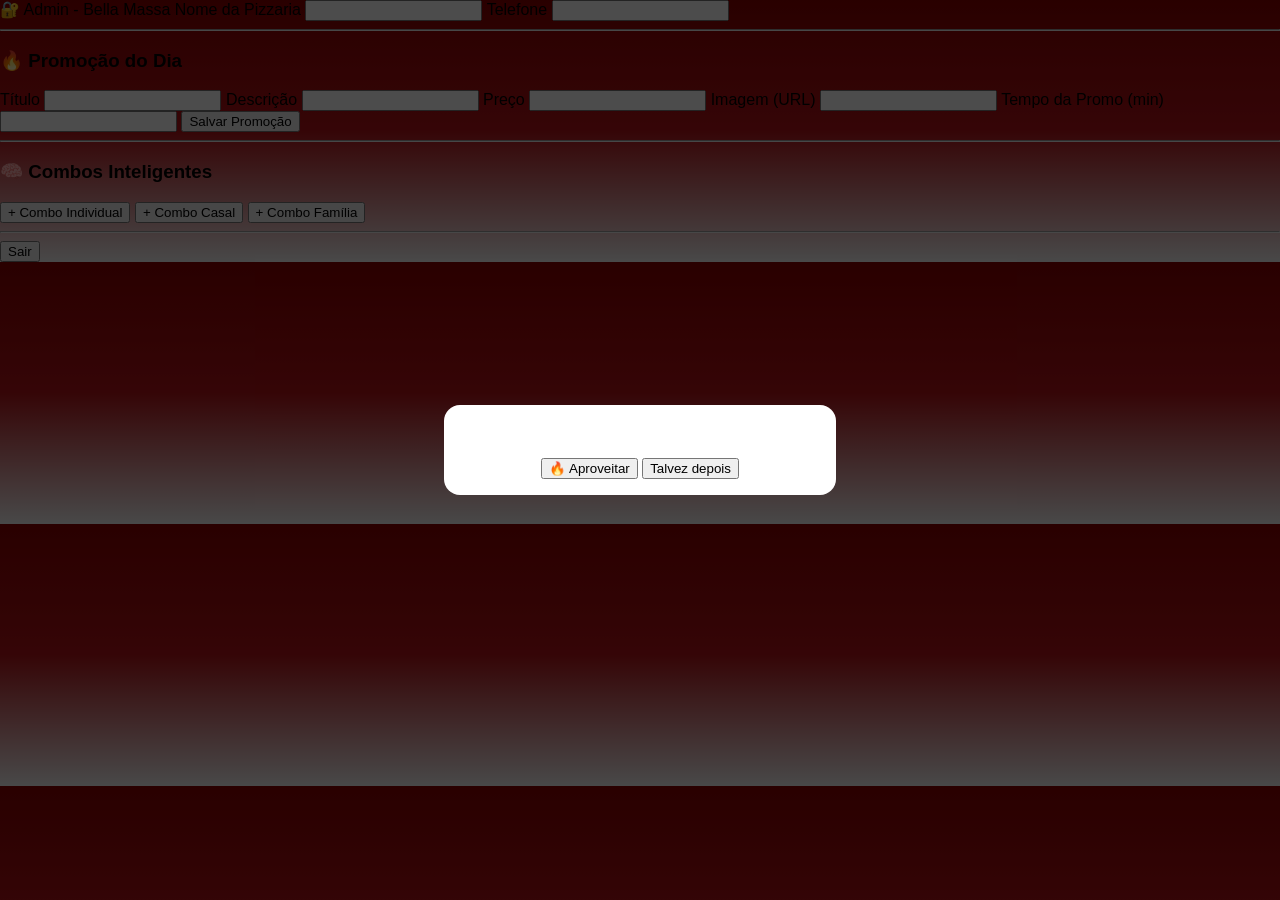
==== admin.html @ bd587628 "Add files via upload" ====
<!doctype html>
<html lang="pt-BR">
<head><div id="promo-overlay" class="promo-overlay hidden">
  <div class="promo-card">
    <img id="promo-img" />
    <h2 id="promo-title"></h2>
    <p id="promo-desc"></p>
    <strong id="promo-price"></strong>
    <div id="promo-timer"></div>

    <button class="btn green" onclick="aceitarPromo()">🔥 Aproveitar</button>
    <button class="btn ghost" onclick="fecharPromo()">Talvez depois</button>
  </div>
</div>
  <meta charset="utf-8">
  <title>| Bella Massa</title>
  <link rel="stylesheet" href="styles.css">
</head>

<body class=const ADMIN_EMAIL = "admin@bellamassa.com";
const ADMIN_SENHA = "123456";

function loginAdmin() {
  const email = document.getElementById("login-email").value;
  const senha = document.getElementById("login-pass").value;

  if (email === ADMIN_EMAIL && senha === ADMIN_SENHA) {
    localStorage.setItem("adminLogado", "true");
    document.getElementById("login-panel").style.display = "none";
    document.getElementById("admin-panel").classList.remove("hidden");
  } else {
    alert("❌ Email ou senha incorretos");
  }
}

document.getElementById("btn-login")?.addEventListener("click", loginAdmin);

<h2>🔐 Admin - Bella Massa</h2>

<label>Nome da Pizzaria</label>
<input id="admName">

<label>Telefone</label>
<input id="admPhone">

<hr>

<h3>🔥 Promoção do Dia</h3>

<label>Título</label>
<input id="promoTitle">

<label>Descrição</label>
<input id="promoDesc">

<label>Preço</label>
<input id="promoPrice">

<label>Imagem (URL)</label>
<input id="promoImage">

<label>Tempo da Promo (min)</label>
<input id="promoTime">

<button onclick="savePromo()">Salvar Promoção</button>

<hr>

<h3>🧠 Combos Inteligentes</h3>

<button onclick="addCombo('Individual')">+ Combo Individual</button>
<button onclick="addCombo('Casal')">+ Combo Casal</button>
<button onclick="addCombo('Família')">+ Combo Família</button>

<hr>

<button onclick="logout()">Sair</button>

<script src="app.js"></script>
</body>
</html>
---- styles.css ----
body {
  font-family: Arial, sans-serif;
  margin: 0;
  background: linear-gradient(180deg,#8b0000,#b31217,#f4f4f4);
}

.top {
  background: #fff;
  padding: 16px;
}

.categories button {
  background: #b31217;
  color: white;
  border-radius: 20px;
  padding: 8px 16px;
  margin: 4px;
}

.products {.badge {
  background: gold;
  color: #000;
  padding: 4px 8px;
  border-radius: 8px;
  font-size: 12px;
  display: inline-block;
}
  padding: 16px;
}

.card {
  background: white;
  border-radius: 16px;
  padding: 16px;
  margin-bottom: 16px;
  box-shadow: 0 8px 20px rgba(0,0,0,.15);
}

.whatsapp {
  position: fixed;
  bottom: 20px;
  right: 20px;
  background: #25D366;
  color: white;
  border: none;
  padding: 14px 20px;
  border-radius: 30px;
  font-size: 16px;
}

.promo-modal {
  position: fixed;
  inset: 0;
  background: rgba(0,0,0,.6);
  display: flex;
  align-items: center;
  justify-content: center;
}

.promo-box {
  background: white;
  border-radius: 16px;
  padding: 20px;
  width: 90%;
  max-width: 360px;
  text-align: center;
}

.promo-box img {
  width: 100%;
  border-radius: 12px;
}
.promo-overlay {
  position: fixed;
  inset: 0;
  background: rgba(0,0,0,.7);
  display: flex;
  justify-content: center;
  align-items: center;
  z-index: 9999;
}

.promo-card {
  background: #fff;
  border-radius: 16px;
  padding: 16px;
  width: 90%;
  max-width: 360px;
  text-align: center;
}

.promo-card img {
  width: 100%;
  border-radius: 12px;
}

#promo-timer {
  margin: 10px 0;
  font-weight: bold;
  color: #d32f2f;
}const adicionais = [
  { nome: "Borda recheada", preco: 7 },
  { nome: "Extra queijo", preco: 6 },
  { nome: "Refrigerante lata", preco: 5 }
];function sugerirCombo(total) {
  if (total < 40) return "🔥 Combo Individual";
  if (total < 70) return "🔥 Combo Casal";
  return "🔥 Combo Família";
}
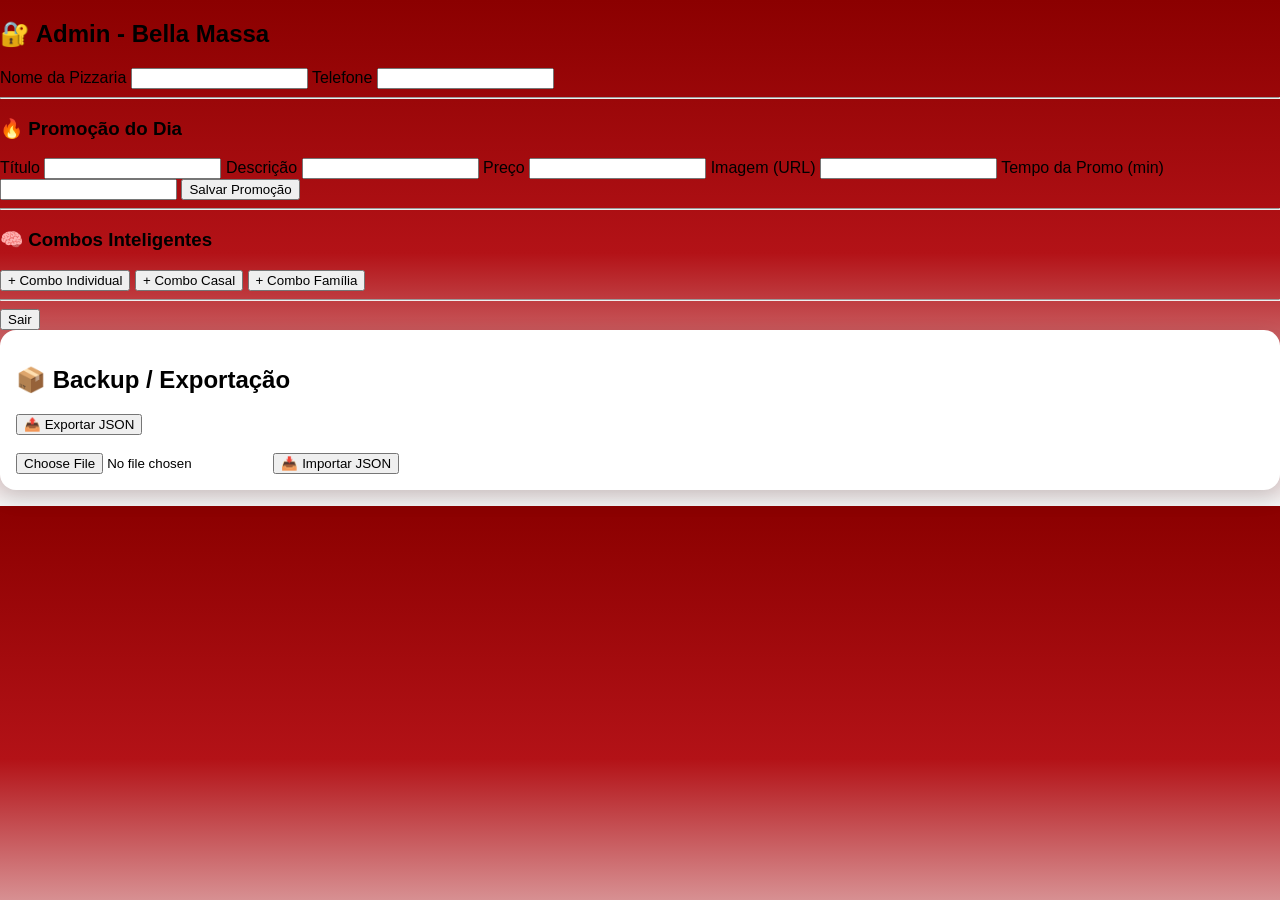
==== commit 32cf670d: "Add files via upload" ====
--- a/admin.html
+++ b/admin.html
@@ -1,39 +1,12 @@
 <!doctype html>
 <html lang="pt-BR">
-<head><div id="promo-overlay" class="promo-overlay hidden">
-  <div class="promo-card">
-    <img id="promo-img" />
-    <h2 id="promo-title"></h2>
-    <p id="promo-desc"></p>
-    <strong id="promo-price"></strong>
-    <div id="promo-timer"></div>
-
-    <button class="btn green" onclick="aceitarPromo()">🔥 Aproveitar</button>
-    <button class="btn ghost" onclick="fecharPromo()">Talvez depois</button>
-  </div>
-</div>
+<head>
   <meta charset="utf-8">
-  <title>| Bella Massa</title>
+  <title>Admin | Bella Massa</title>
   <link rel="stylesheet" href="styles.css">
 </head>
 
-<body class=const ADMIN_EMAIL = "admin@bellamassa.com";
-const ADMIN_SENHA = "123456";
-
-function loginAdmin() {
-  const email = document.getElementById("login-email").value;
-  const senha = document.getElementById("login-pass").value;
-
-  if (email === ADMIN_EMAIL && senha === ADMIN_SENHA) {
-    localStorage.setItem("adminLogado", "true");
-    document.getElementById("login-panel").style.display = "none";
-    document.getElementById("admin-panel").classList.remove("hidden");
-  } else {
-    alert("❌ Email ou senha incorretos");
-  }
-}
-
-document.getElementById("btn-login")?.addEventListener("click", loginAdmin);
+<body class="admin">
 
 <h2>🔐 Admin - Bella Massa</h2>
 
@@ -78,4 +51,13 @@
 
 <script src="app.js"></script>
 </body>
-</html>+</html><section class="card">
+  <h2>📦 Backup / Exportação</h2>
+
+  <button class="btn" onclick="exportarJSON()">📤 Exportar JSON</button>
+
+  <br><br>
+
+  <input type="file" id="import-json" accept="application/json" />
+  <button class="btn ghost" onclick="importarJSON()">📥 Importar JSON</button>
+</section>
--- a/styles.css
+++ b/styles.css
@@ -17,14 +17,7 @@
   margin: 4px;
 }
 
-.products {.badge {
-  background: gold;
-  color: #000;
-  padding: 4px 8px;
-  border-radius: 8px;
-  font-size: 12px;
-  display: inline-block;
-}
+.products {
   padding: 16px;
 }
 
@@ -69,8 +62,7 @@
 .promo-box img {
   width: 100%;
   border-radius: 12px;
-}
-.promo-overlay {
+}.promo-overlay {
   position: fixed;
   inset: 0;
   background: rgba(0,0,0,.7);
@@ -98,6 +90,13 @@
   margin: 10px 0;
   font-weight: bold;
   color: #d32f2f;
+}.badge {
+  background: gold;
+  color: #000;
+  padding: 4px 8px;
+  border-radius: 8px;
+  font-size: 12px;
+  display: inline-block;
 }const adicionais = [
   { nome: "Borda recheada", preco: 7 },
   { nome: "Extra queijo", preco: 6 },
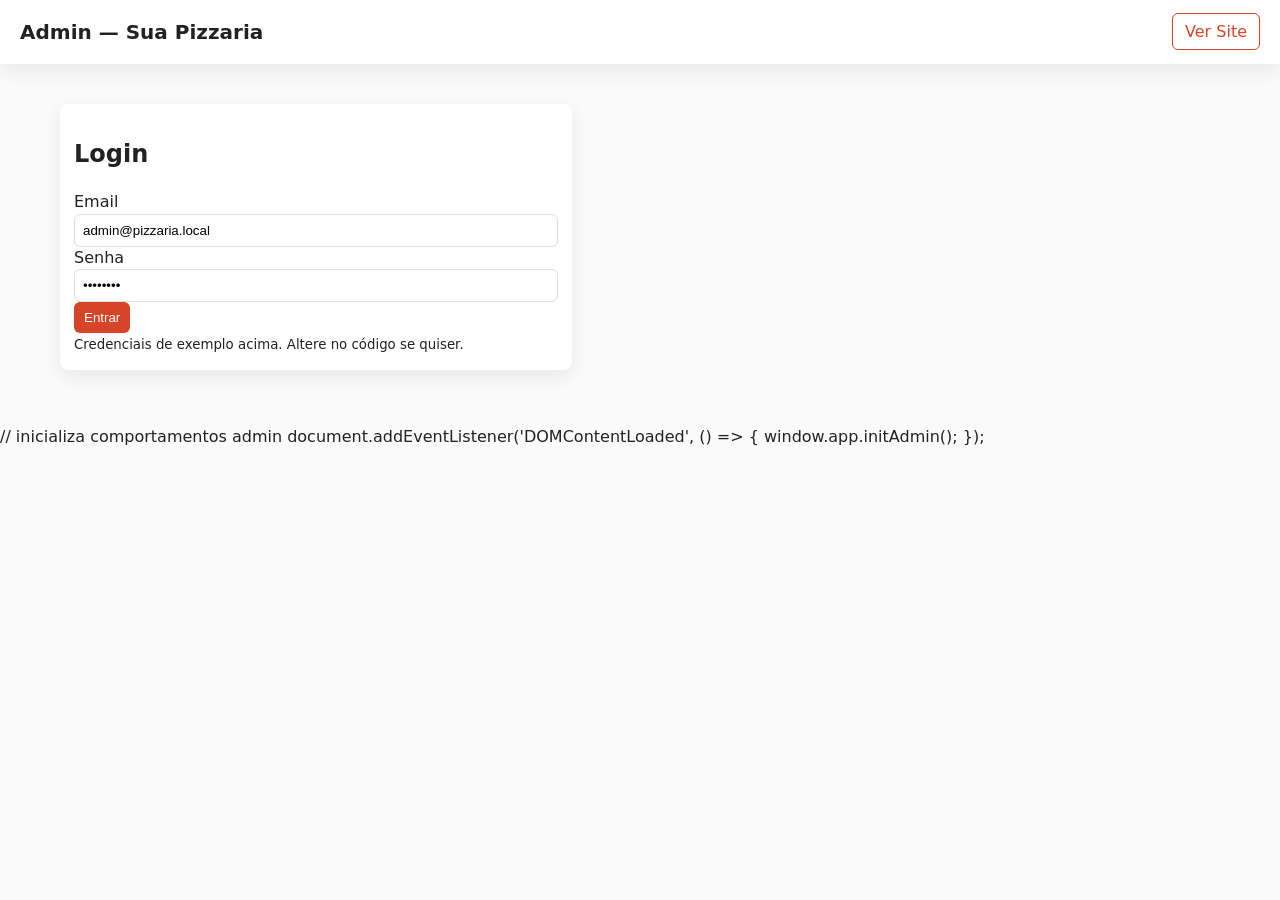
==== commit ed5b8823: "Add files via upload" ====
--- a/admin.html
+++ b/admin.html
@@ -1,63 +1,98 @@
 <!doctype html>
 <html lang="pt-BR">
 <head>
-  <meta charset="utf-8">
-  <title>Admin | Bella Massa</title>
-  <link rel="stylesheet" href="styles.css">
+  <meta charset="utf-8" />
+  <meta name="viewport" content="width=device-width,initial-scale=1" />
+  <title>Admin — Sua Pizzaria</title>
+  <link rel="stylesheet" href="styles.css" />
 </head>
+<body>
+  <header class="site-header">
+    <div class="brand">
+      <h1>Admin — Sua Pizzaria</h1>
+    </div>
+    <nav class="header-actions">
+      <a href="index.html" class="btn">Ver Site</a>
+    </nav>
+  </header>
 
-<body class="admin">
+  <main class="container admin-container">
+    <div id="login-panel" class="card">
+      <h2>Login</h2>
+      <label>
+        Email
+        <input id="login-email" type="email" value="admin@pizzaria.local" />
+      </label>
+      <label>
+        Senha
+        <input id="login-pass" type="password" value="admin123" />
+      </label>
+      <div>
+        <button id="btn-login" class="btn">Entrar</button>
+      </div>
+      <small>Credenciais de exemplo acima. Altere no código se quiser.</small>
+    </div>
 
-<h2>🔐 Admin - Bella Massa</h2>
+    <div id="admin-panel" class="hidden">
+      <section class="card">
+        <h2>Dados da Pizzaria</h2>
+        <label>
+          Nome da loja
+          <input id="admin-name" />
+        </label>
+        <label>
+          Telefone (tel)
+          <input id="admin-phone" />
+        </label>
+        <div>
+          <button id="save-store" class="btn">Salvar</button>
+        </div>
+      </section>
 
-<label>Nome da Pizzaria</label>
-<input id="admName">
+      <section class="card">
+        <h2>Categorias</h2>
+        <div id="categories-admin"></div>
+        <div class="form-inline">
+          <input id="new-category-name" placeholder="Nova categoria" />
+          <button id="add-category" class="btn">Adicionar</button>
+        </div>
+      </section>
 
-<label>Telefone</label>
-<input id="admPhone">
+      <section class="card">
+        <h2>Produtos</h2>
+        <div id="products-admin"></div>
+        <button id="add-product-btn" class="btn">Adicionar Produto</button>
+      </section>
 
-<hr>
+      <section class="card">
+        <h2>Feedbacks</h2>
+        <div id="feedbacks-admin"></div>
+        <div class="form-inline">
+          <input id="new-feedback-name" placeholder="Nome cliente" />
+          <input id="new-feedback-text" placeholder="Comentário" />
+          <button id="add-feedback" class="btn">Adicionar feedback</button>
+        </div>
+      </section>
 
-<h3>🔥 Promoção do Dia</h3>
+      <section class="card">
+        <h2>Importar / Exportar</h2>
+        <div class="form-inline">
+          <button id="export-json" class="btn">Exportar JSON</button>
+          <input id="import-file" type="file" accept="application/json" />
+        </div>
+      </section>
 
-<label>Título</label>
-<input id="promoTitle">
+      <div style="text-align:right; margin-top:12px;">
+        <button id="btn-logout" class="btn ghost">Sair</button>
+      </div>
+    </div>
+  </main>
 
-<label>Descrição</label>
-<input id="promoDesc">
-
-<label>Preço</label>
-<input id="promoPrice">
-
-<label>Imagem (URL)</label>
-<input id="promoImage">
-
-<label>Tempo da Promo (min)</label>
-<input id="promoTime">
-
-<button onclick="savePromo()">Salvar Promoção</button>
-
-<hr>
-
-<h3>🧠 Combos Inteligentes</h3>
-
-<button onclick="addCombo('Individual')">+ Combo Individual</button>
-<button onclick="addCombo('Casal')">+ Combo Casal</button>
-<button onclick="addCombo('Família')">+ Combo Família</button>
-
-<hr>
-
-<button onclick="logout()">Sair</button>
-
-<script src="app.js"></script>
+ 
+    // inicializa comportamentos admin
+    document.addEventListener('DOMContentLoaded', () => {
+      window.app.initAdmin();
+    });
+  </script>
 </body>
-</html><section class="card">
-  <h2>📦 Backup / Exportação</h2>
-
-  <button class="btn" onclick="exportarJSON()">📤 Exportar JSON</button>
-
-  <br><br>
-
-  <input type="file" id="import-json" accept="application/json" />
-  <button class="btn ghost" onclick="importarJSON()">📥 Importar JSON</button>
-</section>+</html>
--- a/styles.css
+++ b/styles.css
@@ -1,108 +1,63 @@
-body {
-  font-family: Arial, sans-serif;
-  margin: 0;
-  background: linear-gradient(180deg,#8b0000,#b31217,#f4f4f4);
+:root{
+  --bg:#fafafa;
+  --card:#ffffff;
+  --accent:#d64527;
+  --muted:#666;
+  --shadow: 0 6px 18px rgba(0,0,0,0.08);
+  --radius:8px;
+  font-family: Inter, system-ui, -apple-system, "Segoe UI", Roboto, "Helvetica Neue", Arial;
 }
 
-.top {
-  background: #fff;
-  padding: 16px;
+*{box-sizing:border-box}
+body{margin:0;background:var(--bg);color:#222;line-height:1.4}
+.container{display:flex;gap:20px;padding:20px;max-width:1200px;margin:20px auto}
+
+.site-header{
+  display:flex;
+  justify-content:space-between;
+  align-items:center;
+  padding:18px 20px;
+  background:linear-gradient(90deg, #fff, #fff);
+  box-shadow:var(--shadow);
 }
+.brand h1{margin:0;font-size:20px}
+.brand p{margin:2px 0 0;color:var(--muted)}
+.header-actions .btn{background:transparent;border:1px solid var(--accent);color:var(--accent);padding:8px 12px;border-radius:6px;text-decoration:none}
 
-.categories button {
-  background: #b31217;
-  color: white;
-  border-radius: 20px;
-  padding: 8px 16px;
-  margin: 4px;
+.sidebar{width:220px}
+.sidebar .categories{list-style:none;padding:0;margin:10px 0}
+.sidebar .categories li{padding:8px;border-radius:6px;cursor:pointer}
+.sidebar .categories li.active{background:var(--accent);color:#fff}
+
+.main-content{flex:1}
+.products-grid{display:grid;grid-template-columns:repeat(auto-fit,minmax(200px,1fr));gap:16px}
+.product-card{background:var(--card);padding:12px;border-radius:8px;box-shadow:var(--shadow);display:flex;flex-direction:column;gap:8px}
+.product-card img{width:100%;height:150px;object-fit:cover;border-radius:6px}
+.product-card .price{font-weight:600;color:var(--accent)}
+.product-card .actions{margin-top:auto;display:flex;gap:8px}
+.btn{background:var(--accent);color:#fff;padding:8px 10px;border-radius:6px;border:none;cursor:pointer}
+.btn.ghost{background:transparent;border:1px solid #ddd;color:#222}
+.card{background:var(--card);padding:14px;border-radius:var(--radius);box-shadow:var(--shadow);margin-bottom:14px}
+.admin-container .card{margin-bottom:16px}
+
+.form-inline{display:flex;gap:8px;align-items:center;margin-top:8px}
+input[type="text"], input[type="email"], input[type="password"], input[type="number"], textarea, select{
+  padding:8px;border-radius:6px;border:1px solid #ddd;width:100%;
 }
+textarea{min-height:80px}
 
-.products {
-  padding: 16px;
-}
+.feedback-list{display:flex;flex-direction:column;gap:8px;margin-top:10px}
+.feedback-item{background:#fff;padding:10px;border-radius:8px;box-shadow:var(--shadow)}
+.feedback-item .name{font-weight:600}
 
-.card {
-  background: white;
-  border-radius: 16px;
-  padding: 16px;
-  margin-bottom: 16px;
-  box-shadow: 0 8px 20px rgba(0,0,0,.15);
-}
-
-.whatsapp {
-  position: fixed;
-  bottom: 20px;
-  right: 20px;
-  background: #25D366;
-  color: white;
-  border: none;
-  padding: 14px 20px;
-  border-radius: 30px;
-  font-size: 16px;
-}
-
-.promo-modal {
-  position: fixed;
-  inset: 0;
-  background: rgba(0,0,0,.6);
-  display: flex;
-  align-items: center;
-  justify-content: center;
-}
-
-.promo-box {
-  background: white;
-  border-radius: 16px;
-  padding: 20px;
-  width: 90%;
-  max-width: 360px;
-  text-align: center;
-}
-
-.promo-box img {
-  width: 100%;
-  border-radius: 12px;
-}.promo-overlay {
-  position: fixed;
-  inset: 0;
-  background: rgba(0,0,0,.7);
-  display: flex;
-  justify-content: center;
-  align-items: center;
-  z-index: 9999;
-}
-
-.promo-card {
-  background: #fff;
-  border-radius: 16px;
-  padding: 16px;
-  width: 90%;
-  max-width: 360px;
-  text-align: center;
-}
-
-.promo-card img {
-  width: 100%;
-  border-radius: 12px;
-}
-
-#promo-timer {
-  margin: 10px 0;
-  font-weight: bold;
-  color: #d32f2f;
-}.badge {
-  background: gold;
-  color: #000;
-  padding: 4px 8px;
-  border-radius: 8px;
-  font-size: 12px;
-  display: inline-block;
-}const adicionais = [
-  { nome: "Borda recheada", preco: 7 },
-  { nome: "Extra queijo", preco: 6 },
-  { nome: "Refrigerante lata", preco: 5 }
-];function sugerirCombo(total) {
-  if (total < 40) return "🔥 Combo Individual";
-  if (total < 70) return "🔥 Combo Casal";
-  return "🔥 Combo Família";
+.hidden{display:none}
+.modal{position:fixed;inset:0;background:rgba(0,0,0,0.45);display:flex;align-items:center;justify-content:center;padding:20px}
+.modal-content{background:#fff;padding:16px;border-radius:10px;max-width:760px;width:100%;position:relative}
+.modal-close{position:absolute;right:10px;top:6px;background:transparent;border:none;font-size:22px;cursor:pointer}
+.categories li:hover{background:#eee}
+.small-muted{color:var(--muted);font-size:13px}
+@media (max-width:900px){
+  .container{flex-direction:column;padding:12px}
+  .sidebar{width:auto;order:2}
+  .main-content{order:1}
 }
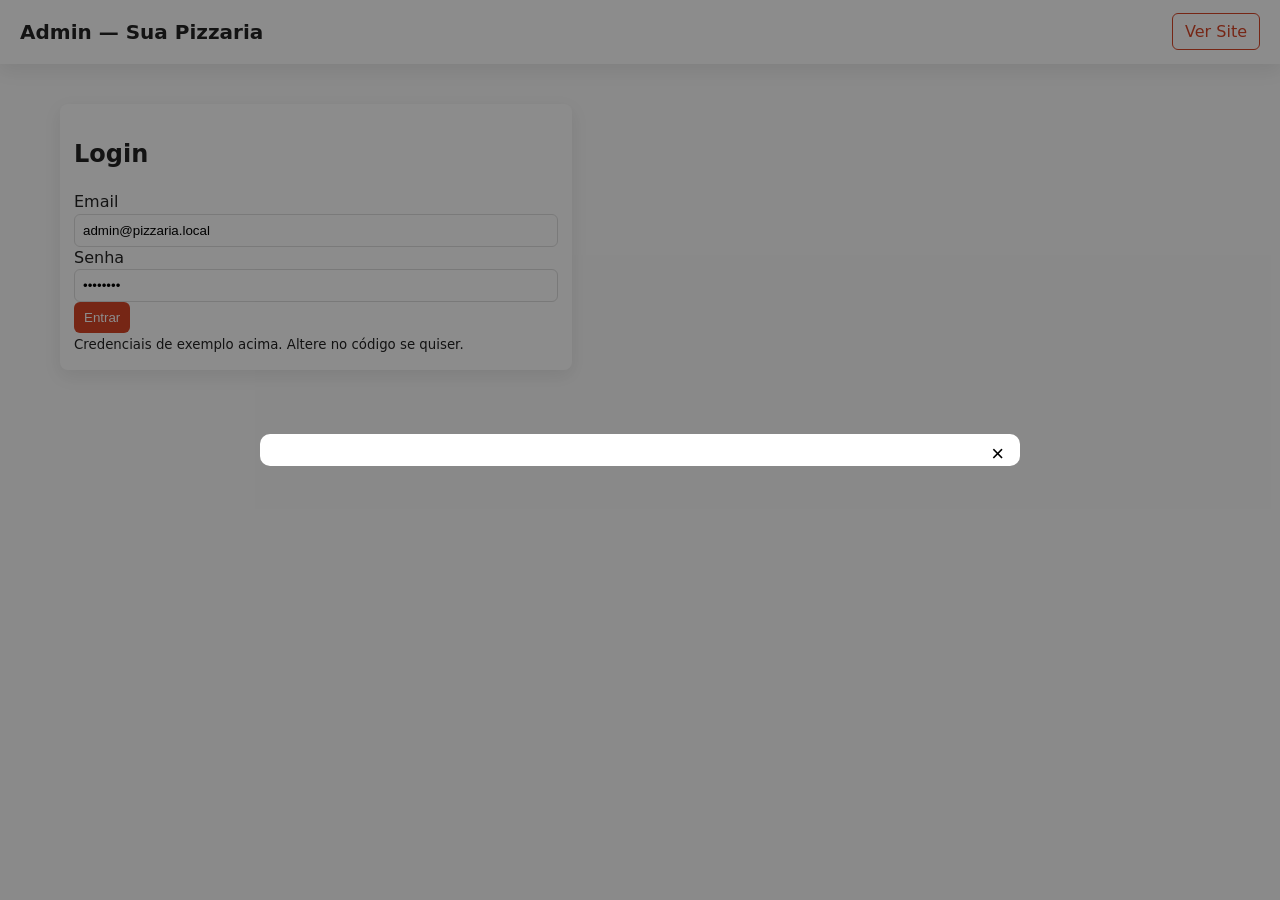
==== commit 1f4dcf88: "Add files via upload" ====
--- a/admin.html
+++ b/admin.html
@@ -88,7 +88,16 @@
     </div>
   </main>
 
- 
+  <!-- modal produto edição -->
+  <div id="product-edit-modal" class="modal hidden">
+    <div class="modal-content">
+      <button class="modal-close" id="edit-modal-close">&times;</button>
+      <div class="product-edit-body" id="product-edit-body"></div>
+    </div>
+  </div>
+
+  <script src="app.js"></script>
+  <script>
     // inicializa comportamentos admin
     document.addEventListener('DOMContentLoaded', () => {
       window.app.initAdmin();
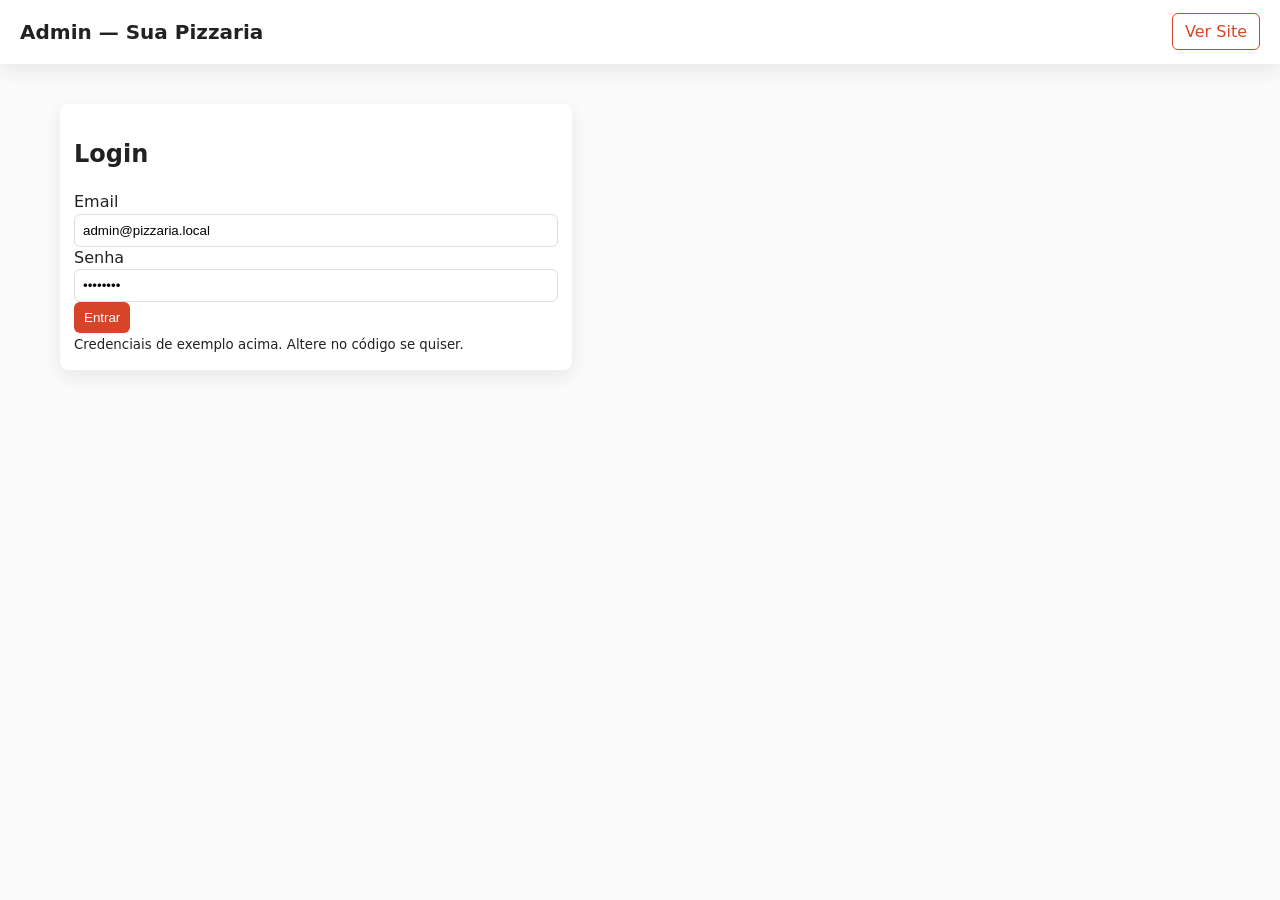
==== commit 71ab2cac: "Add files via upload" ====
--- a/admin.html
+++ b/admin.html
@@ -88,13 +88,7 @@
     </div>
   </main>
 
-  <!-- modal produto edição -->
-  <div id="product-edit-modal" class="modal hidden">
-    <div class="modal-content">
-      <button class="modal-close" id="edit-modal-close">&times;</button>
-      <div class="product-edit-body" id="product-edit-body"></div>
-    </div>
-  </div>
+ 
 
   <script src="app.js"></script>
   <script>
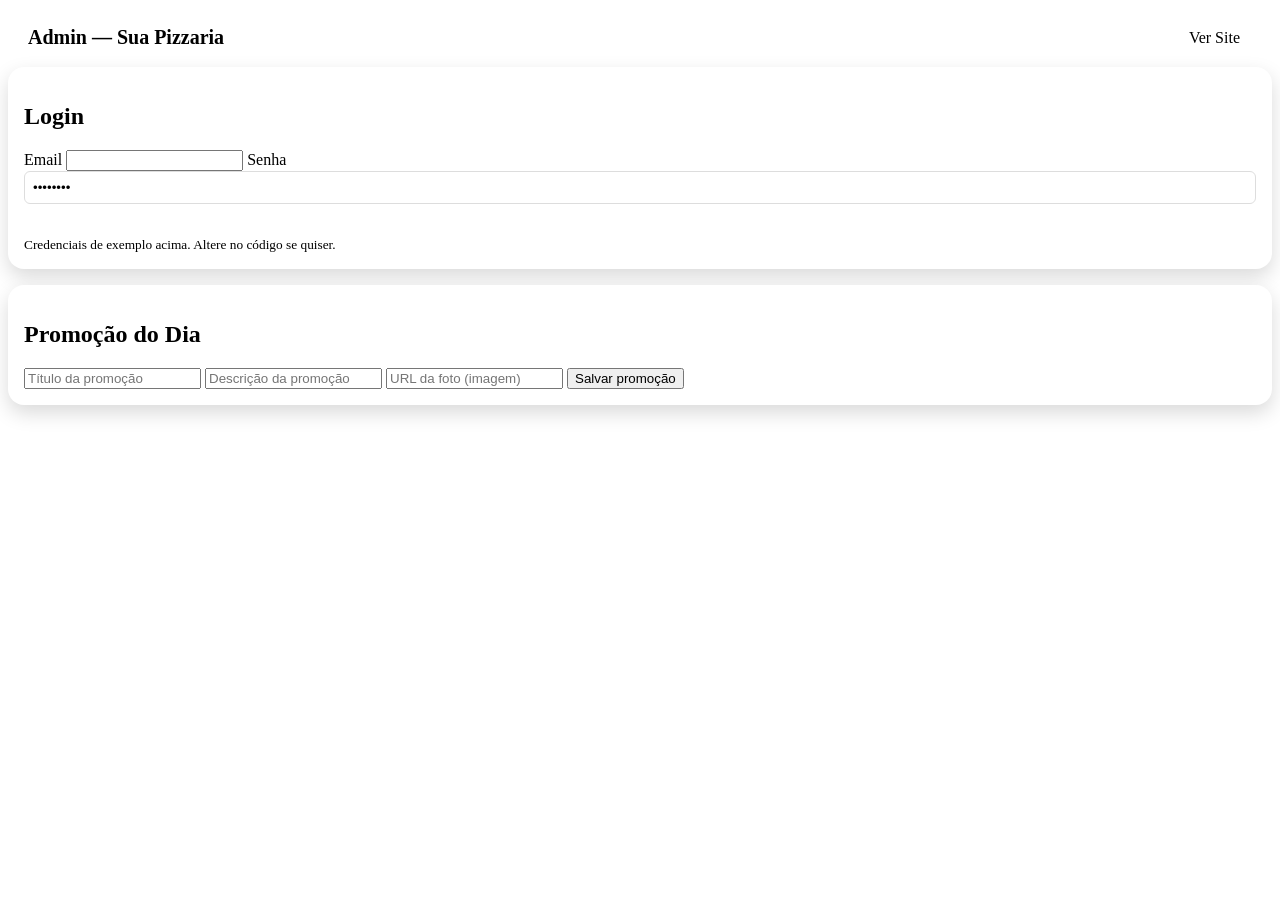
==== commit d70f7521: "Add files via upload" ====
--- a/admin.html
+++ b/admin.html
@@ -21,7 +21,7 @@
       <h2>Login</h2>
       <label>
         Email
-        <input id="login-email" type="email" value="admin@pizzaria.local" />
+        <input id
       </label>
       <label>
         Senha
@@ -77,7 +77,7 @@
       <section class="card">
         <h2>Importar / Exportar</h2>
         <div class="form-inline">
-          <button id="export-json" class="btn">Exportar JSON</button>
+          <button id="export-json" class="btn"></button>
           <input id="import-file" type="file" accept="application/json" />
         </div>
       </section>
@@ -88,7 +88,7 @@
     </div>
   </main>
 
- 
+
 
   <script src="app.js"></script>
   <script>
@@ -97,5 +97,13 @@
       window.app.initAdmin();
     });
   </script>
-</body>
+</body><section class="card">
+  <h2>Promoção do Dia</h2>
+  
+  <input id="promo-title" placeholder="Título da promoção" />
+  <input id="promo-text" placeholder="Descrição da promoção" />
+  <input id="promo-photo" placeholder="URL da foto (imagem)" />
+  
+  <button onclick="salvarPromo()">Salvar promoção</button>
+</section>
 </html>
--- a/styles.css
+++ b/styles.css
@@ -1,16 +1,75 @@
 :root{
   --bg:#fafafa;
-  --card:#ffffff;
-  --accent:#d64527;
-  --muted:#666;
-  --shadow: 0 6px 18px rgba(0,0,0,0.08);
-  --radius:8px;
+  --card:
   font-family: Inter, system-ui, -apple-system, "Segoe UI", Roboto, "Helvetica Neue", Arial;
 }
 
 *{box-sizing:border-box}
-body{margin:0;background:var(--bg);color:#222;line-height:1.4}
-.container{display:flex;gap:20px;padding:20px;max-width:1200px;margin:20px auto}
+body{body {
+  font-family: Arial, sans-serif;
+  margin: 0;
+  background: linear-gradient(180deg, #8b0000, #b31217, #f4f4f4);
+}
+
+.top {
+  background: #fff;
+  padding: 16px;
+}
+
+.categories button {
+  background: #b31217;
+  color: white;
+  border-radius: 20px;
+  padding: 8px 16px;
+  margin: 4px;
+}
+
+.products {
+  padding: 16px;
+}
+
+.card {
+  background: white;
+  border-radius: 16px;
+  padding: 16px;
+  margin-bottom: 16px;
+  box-shadow: 0 8px 20px rgba(0, 0, 0, .15);
+}
+
+.whatsapp {
+  position: fixed;
+  bottom: 20px;
+  right: 20px;
+  background: #25D366;
+  color: white;
+  border: none;
+  padding: 14px 20px;
+  border-radius: 30px;
+  font-size: 16px;
+}
+
+.promo-modal {
+  position: fixed;
+  inset: 0;
+  background: rgba(0, 0, 0, .6);
+  display: flex;
+  align-items: center;
+  justify-content: center;
+}
+
+.promo-box {
+  background: white;
+  border-radius: 16px;
+  padding: 20px;
+  width: 90%;
+  max-width: 360px;
+  text-align: center;
+}
+
+.promo-box img {
+  width: 100%;
+  border-radius: 12px;
+}}
 
 .site-header{
   display:flex;
@@ -31,7 +90,7 @@
 
 .main-content{flex:1}
 .products-grid{display:grid;grid-template-columns:repeat(auto-fit,minmax(200px,1fr));gap:16px}
-.product-card{background:var(--card);padding:12px;border-radius:8px;box-shadow:var(--shadow);display:flex;flex-direction:column;gap:8px}
+.product-card{}
 .product-card img{width:100%;height:150px;object-fit:cover;border-radius:6px}
 .product-card .price{font-weight:600;color:var(--accent)}
 .product-card .actions{margin-top:auto;display:flex;gap:8px}
@@ -60,4 +119,127 @@
   .container{flex-direction:column;padding:12px}
   .sidebar{width:auto;order:2}
   .main-content{order:1}
+}/* COMBOS */
+.combos-premium h2 {
+  margin-bottom: 12px;
+}
+
+.combo-card {
+  background: linear-gradient(135deg, #b31217, #e52d27);
+  color: #fff;
+  padding: 16px;
+  border-radius: 14px;
+  margin-bottom: 12px;
+  box-shadow: 0 10px 25px rgba(0, 0, 0, .15);
+}
+
+.combo-card button {
+  background: #25D366;
+  border: none;
+  color: #fff;
+  padding: 10px 14px;
+  border-radius: 20px;
+  font-weight: bold;
+  margin-top: 8px;
+}
+
+/* SELO MAIS PEDIDO */
+.selo {
+  background: #ffb703;
+  color: #000;
+  font-size: 12px;
+  padding: 4px 8px;
+  border-radius: 12px;
+  display: inline-block;
+  margin-bottom: 6px;
+}/* PROMOÇÃO DO DIA */
+.promo-overlay {
+  position: fixed;
+  inset: 0;
+  background: rgba(0,0,0,0.6);
+  display: flex;
+  align-items: center;
+  justify-content: center;
+  z-index: 99999;
+}
+
+.promo-box {
+  background: #fff;
+  padding: 24px;
+  border-radius: 16px;
+  text-align: center;
+  max-width: 320px;
+  box-shadow: 0 20px 40px rgba(0,0,0,.3);
+  animation: zoomIn .3s ease;
+}
+
+.promo-box h2 {
+  color: #b31217;
+  margin-bottom: 10px;
+}
+
+.promo-btn {
+  background: #25D366;
+  color: #fff;
+  border: none;
+  padding: 12px 18px;
+  border-radius: 30px;
+  font-size: 16px;
+  font-weight: bold;
+  margin-top: 12px;
+  width: 100%;
+}
+
+.promo-fechar {
+  background: none;
+  border: none;
+  margin-top: 10px;
+  color: #777;
+  font-size: 14px;
+}
+
+@keyframes zoomIn {
+  from { transform: scale(.8); opacity: 0; }
+  to { transform: scale(1); opacity: 1; }
+}.promo-overlay {
+  position: fixed;
+  inset: 0;
+  background: rgba(0, 0, 0, 0.6);
+  display: flex;
+  align-items: center;
+  justify-content: center;
+  z-index: 99999;
+}
+
+.promo-box {
+  background: #fff;
+  padding: 24px;
+  border-radius: 16px;
+  text-align: center;
+  max-width: 340px;
+  box-shadow: 0 20px 40px rgba(0, 0, 0, .3);
+}
+
+.promo-box h2 {
+  color: #b31217;
+  margin-bottom: 10px;
+}
+
+.promo-btn {
+  background: #25D366;
+  color: #fff;
+  border: none;
+  padding: 14px;
+  border-radius: 30px;
+  font-size: 16px;
+  font-weight: bold;
+  width: 100%;
+  margin-top: 10px;
+}
+
+.promo-fechar {
+  background: none;
+  border: none;
+  margin-top: 10px;
+  color: #777;
 }
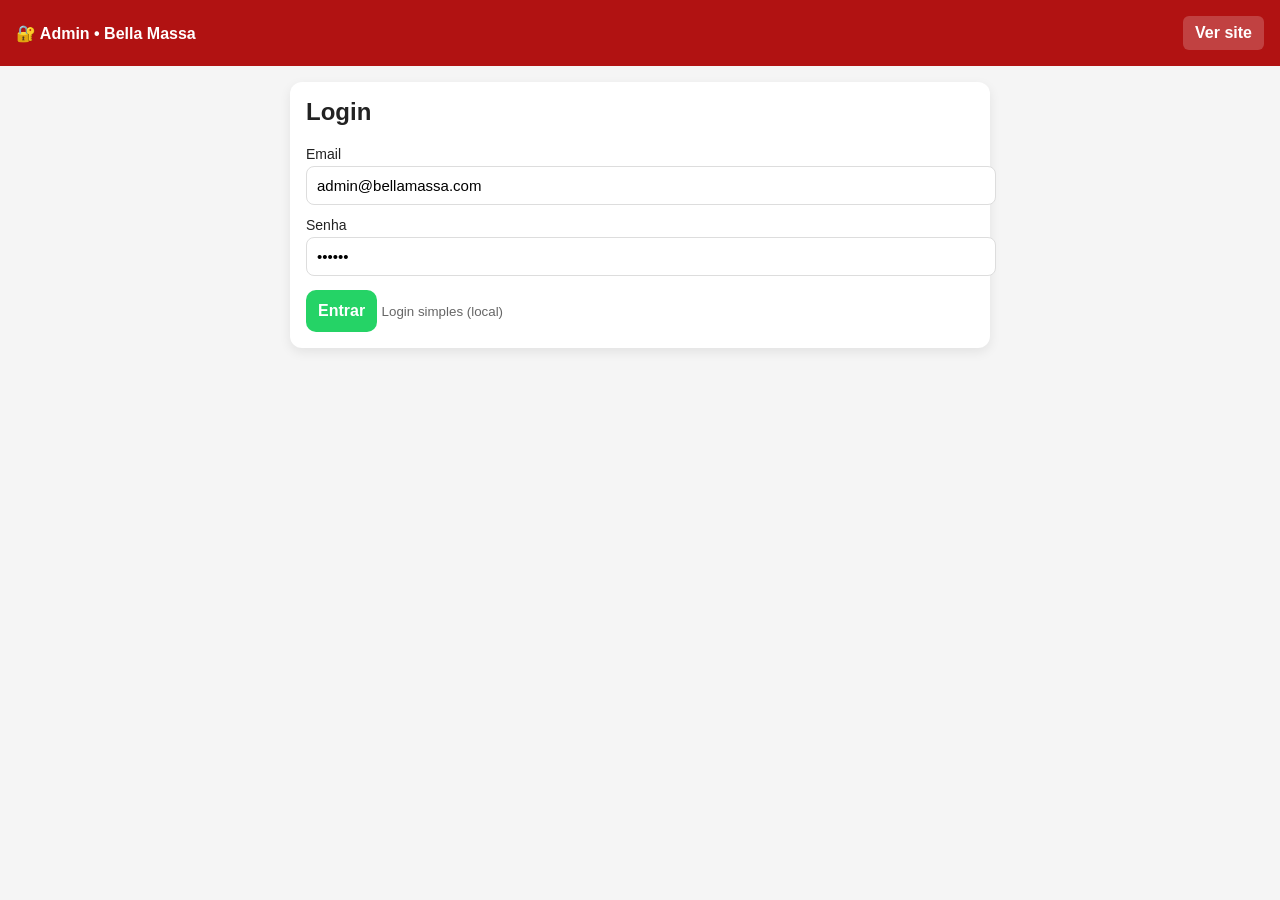
==== commit b399a95b: "Add files via upload" ====
--- a/admin.html
+++ b/admin.html
@@ -2,108 +2,258 @@
 <html lang="pt-BR">
 <head>
   <meta charset="utf-8" />
-  <meta name="viewport" content="width=device-width,initial-scale=1" />
-  <title>Admin — Sua Pizzaria</title>
-  <link rel="stylesheet" href="styles.css" />
+  <meta name="viewport" content="width=device-width, initial-scale=1" />
+  <title>Admin • Bella Massa</title>
+
+  <style>
+    body {
+      margin: 0;
+      font-family: -apple-system, BlinkMacSystemFont, "Segoe UI", Roboto, Arial;
+      background: #f5f5f5;
+      color: #222;
+    }
+
+    header {
+      background: #b11212;
+      color: #fff;
+      padding: 16px;
+      display: flex;
+      justify-content: space-between;
+      align-items: center;
+    }
+
+    header a {
+      color: #fff;
+      text-decoration: none;
+      font-weight: bold;
+      background: rgba(255,255,255,0.2);
+      padding: 8px 12px;
+      border-radius: 6px;
+    }
+
+    .container {
+      padding: 16px;
+      max-width: 700px;
+      margin: auto;
+    }
+
+    .card {
+      background: #fff;
+      border-radius: 12px;
+      padding: 16px;
+      margin-bottom: 16px;
+      box-shadow: 0 4px 12px rgba(0,0,0,.08);
+    }
+
+    h2 {
+      margin-top: 0;
+    }
+
+    label {
+      display: block;
+      font-size: 14px;
+      margin-top: 12px;
+    }
+
+    input {
+      width: 100%;
+      padding: 10px;
+      border-radius: 8px;
+      border: 1px solid #ddd;
+      margin-top: 4px;
+      font-size: 15px;
+    }
+
+    button {
+      margin-top: 14px;
+      padding: 12px;
+      border-radius: 10px;
+      border: none;
+      font-size: 16px;
+      font-weight: bold;
+      cursor: pointer;
+    }
+
+    .btn {
+      background: #25d366;
+      color: #fff;
+    }
+
+    .btn-red {
+      background: #b11212;
+      color: #fff;
+    }
+
+    .btn-outline {
+      background: #fff;
+      border: 2px solid #b11212;
+      color: #b11212;
+    }
+
+    .hidden {
+      display: none;
+    }
+
+    small {
+      color: #666;
+    }
+  </style>
 </head>
+
 <body>
-  <header class="site-header">
-    <div class="brand">
-      <h1>Admin — Sua Pizzaria</h1>
-    </div>
-    <nav class="header-actions">
-      <a href="index.html" class="btn">Ver Site</a>
-    </nav>
-  </header>
-
-  <main class="container admin-container">
-    <div id="login-panel" class="card">
-      <h2>Login</h2>
-      <label>
-        Email
-        <input id
-      </label>
-      <label>
-        Senha
-        <input id="login-pass" type="password" value="admin123" />
-      </label>
-      <div>
-        <button id="btn-login" class="btn">Entrar</button>
-      </div>
-      <small>Credenciais de exemplo acima. Altere no código se quiser.</small>
-    </div>
-
-    <div id="admin-panel" class="hidden">
-      <section class="card">
-        <h2>Dados da Pizzaria</h2>
-        <label>
-          Nome da loja
-          <input id="admin-name" />
-        </label>
-        <label>
-          Telefone (tel)
-          <input id="admin-phone" />
-        </label>
-        <div>
-          <button id="save-store" class="btn">Salvar</button>
-        </div>
-      </section>
-
-      <section class="card">
-        <h2>Categorias</h2>
-        <div id="categories-admin"></div>
-        <div class="form-inline">
-          <input id="new-category-name" placeholder="Nova categoria" />
-          <button id="add-category" class="btn">Adicionar</button>
-        </div>
-      </section>
-
-      <section class="card">
-        <h2>Produtos</h2>
-        <div id="products-admin"></div>
-        <button id="add-product-btn" class="btn">Adicionar Produto</button>
-      </section>
-
-      <section class="card">
-        <h2>Feedbacks</h2>
-        <div id="feedbacks-admin"></div>
-        <div class="form-inline">
-          <input id="new-feedback-name" placeholder="Nome cliente" />
-          <input id="new-feedback-text" placeholder="Comentário" />
-          <button id="add-feedback" class="btn">Adicionar feedback</button>
-        </div>
-      </section>
-
-      <section class="card">
-        <h2>Importar / Exportar</h2>
-        <div class="form-inline">
-          <button id="export-json" class="btn"></button>
-          <input id="import-file" type="file" accept="application/json" />
-        </div>
-      </section>
-
-      <div style="text-align:right; margin-top:12px;">
-        <button id="btn-logout" class="btn ghost">Sair</button>
-      </div>
-    </div>
-  </main>
-
-
-
-  <script src="app.js"></script>
-  <script>
-    // inicializa comportamentos admin
-    document.addEventListener('DOMContentLoaded', () => {
-      window.app.initAdmin();
-    });
-  </script>
-</body><section class="card">
-  <h2>Promoção do Dia</h2>
-  
-  <input id="promo-title" placeholder="Título da promoção" />
-  <input id="promo-text" placeholder="Descrição da promoção" />
-  <input id="promo-photo" placeholder="URL da foto (imagem)" />
-  
-  <button onclick="salvarPromo()">Salvar promoção</button>
-</section>
+
+<header>
+  <strong>🔐 Admin • Bella Massa</strong>
+  <a href="index.html">Ver site</a>
+</header>
+
+<div class="container">
+
+  <!-- LOGIN -->
+  <div id="login" class="card">
+    <h2>Login</h2>
+
+    <label>Email</label>
+    <input id="loginEmail" value="admin@bellamassa.com">
+
+    <label>Senha</label>
+    <input id="loginPass" type="password" value="123456">
+
+    <button class="btn" onclick="login()">Entrar</button>
+
+    <small>Login simples (local)</small>
+  </div>
+
+  <!-- ADMIN -->
+  <div id="admin" class="hidden">
+
+    <!-- DADOS -->
+    <div class="card">
+      <h2>🏪 Dados da Pizzaria</h2>
+
+      <label>Nome</label>
+      <input id="storeName">
+
+      <label>Telefone (WhatsApp)</label>
+      <input id="storePhone">
+
+      <button class="btn-red" onclick="saveStore()">Salvar</button>
+    </div>
+
+    <!-- PROMOÇÃO -->
+    <div class="card">
+      <h2>🔥 Promoção do Dia</h2>
+
+      <label>Título</label>
+      <input id="promoTitle">
+
+      <label>Descrição</label>
+      <input id="promoDesc">
+
+      <label>Preço</label>
+      <input id="promoPrice">
+
+      <label>Imagem (URL)</label>
+      <input id="promoImage">
+
+      <label>Duração (minutos)</label>
+      <input id="promoTime">
+
+      <button class="btn" onclick="savePromo()">Salvar promoção</button>
+    </div>
+
+    <!-- COMBOS -->
+    <div class="card">
+      <h2>📦 Combos Inteligentes</h2>
+
+      <button class="btn-outline" onclick="addCombo('Individual')">+ Combo Individual</button>
+      <button class="btn-outline" onclick="addCombo('Casal')">+ Combo Casal</button>
+      <button class="btn-outline" onclick="addCombo('Família')">+ Combo Família</button>
+    </div>
+
+    <!-- JSON -->
+    <div class="card">
+      <h2>📤 Backup</h2>
+
+      <button class="btn-outline" onclick="exportJSON()">Exportar JSON</button>
+      <input type="file" onchange="importJSON(event)">
+    </div>
+
+    <button class="btn-red" onclick="logout()">Sair</button>
+  </div>
+</div>
+
+<script>
+  const DB = () => JSON.parse(localStorage.getItem("pizzaria") || "{}");
+  const SAVE = (d) => localStorage.setItem("pizzaria", JSON.stringify(d));
+
+  function login() {
+    document.getElementById("login").classList.add("hidden");
+    document.getElementById("admin").classList.remove("hidden");
+    load();
+  }
+
+  function logout() {
+    location.reload();
+  }
+
+  function load() {
+    const d = DB();
+    storeName.value = d.name || "";
+    storePhone.value = d.phone || "";
+
+    promoTitle.value = d.promo?.title || "";
+    promoDesc.value = d.promo?.desc || "";
+    promoPrice.value = d.promo?.price || "";
+    promoImage.value = d.promo?.image || "";
+    promoTime.value = d.promo?.time || "";
+  }
+
+  function saveStore() {
+    const d = DB();
+    d.name = storeName.value;
+    d.phone = storePhone.value;
+    SAVE(d);
+    alert("Dados salvos");
+  }
+
+  function savePromo() {
+    const d = DB();
+    d.promo = {
+      title: promoTitle.value,
+      desc: promoDesc.value,
+      price: promoPrice.value,
+      image: promoImage.value,
+      time: promoTime.value,
+      start: Date.now()
+    };
+    SAVE(d);
+    alert("Promoção salva");
+  }
+
+  function addCombo(tipo) {
+    const d = DB();
+    d.combos = d.combos || [];
+    d.combos.push({ tipo, date: Date.now() });
+    SAVE(d);
+    alert("Combo " + tipo + " criado");
+  }
+
+  function exportJSON() {
+    const blob = new Blob([JSON.stringify(DB(), null, 2)], { type: "application/json" });
+    const a = document.createElement("a");
+    a.href = URL.createObjectURL(blob);
+    a.download = "backup-pizzaria.json";
+    a.click();
+  }
+
+  function importJSON(e) {
+    const r = new FileReader();
+    r.onload = () => SAVE(JSON.parse(r.result));
+    r.readAsText(e.target.files[0]);
+    alert("JSON importado");
+  }
+</script>
+
+</body>
 </html>
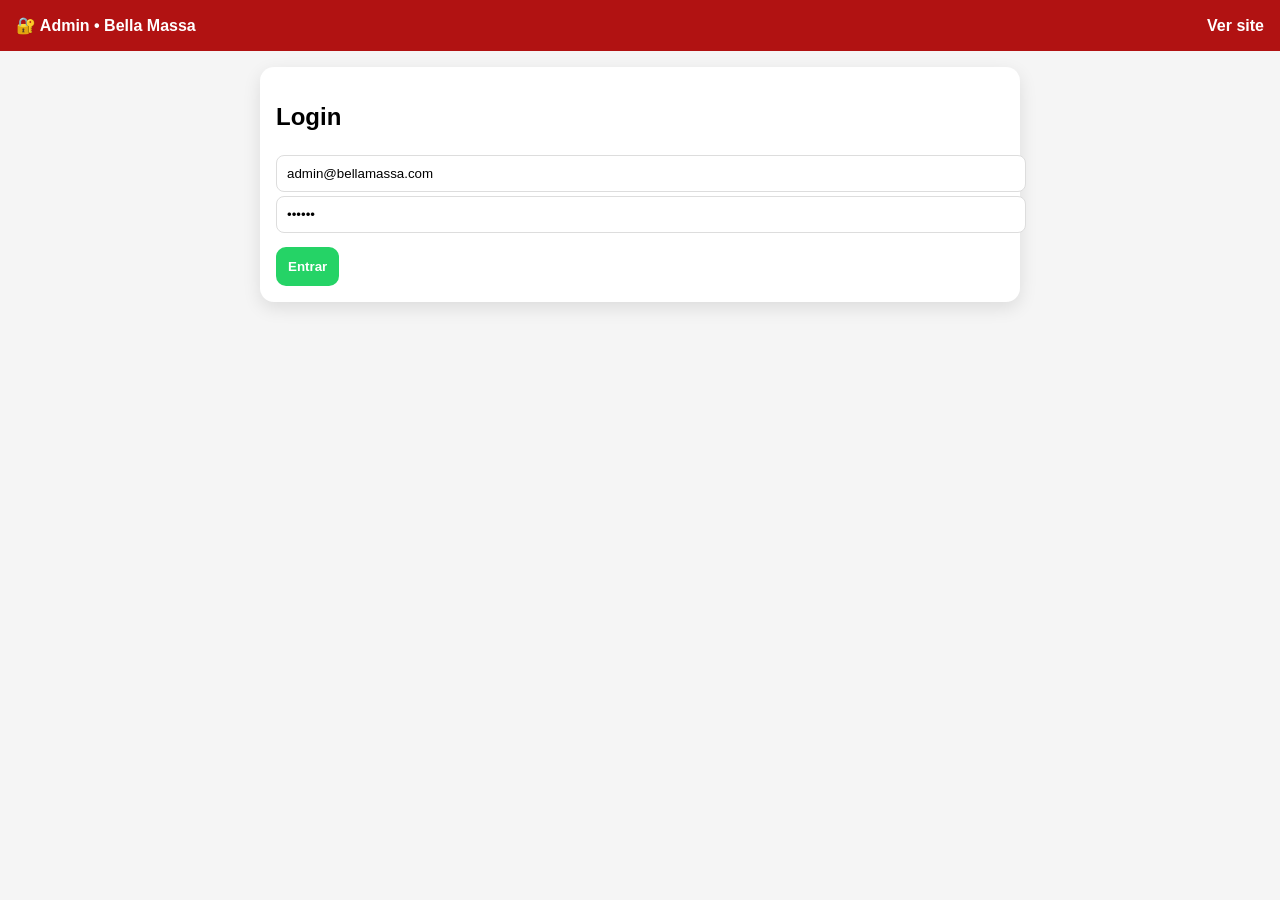
==== commit 1fc63738: "Add files via upload" ====
--- a/admin.html
+++ b/admin.html
@@ -1,103 +1,79 @@
 <!doctype html>
 <html lang="pt-BR">
 <head>
-  <meta charset="utf-8" />
-  <meta name="viewport" content="width=device-width, initial-scale=1" />
-  <title>Admin • Bella Massa</title>
-
-  <style>
-    body {
-      margin: 0;
-      font-family: -apple-system, BlinkMacSystemFont, "Segoe UI", Roboto, Arial;
-      background: #f5f5f5;
-      color: #222;
-    }
-
-    header {
-      background: #b11212;
-      color: #fff;
-      padding: 16px;
-      display: flex;
-      justify-content: space-between;
-      align-items: center;
-    }
-
-    header a {
-      color: #fff;
-      text-decoration: none;
-      font-weight: bold;
-      background: rgba(255,255,255,0.2);
-      padding: 8px 12px;
-      border-radius: 6px;
-    }
-
-    .container {
-      padding: 16px;
-      max-width: 700px;
-      margin: auto;
-    }
-
-    .card {
-      background: #fff;
-      border-radius: 12px;
-      padding: 16px;
-      margin-bottom: 16px;
-      box-shadow: 0 4px 12px rgba(0,0,0,.08);
-    }
-
-    h2 {
-      margin-top: 0;
-    }
-
-    label {
-      display: block;
-      font-size: 14px;
-      margin-top: 12px;
-    }
-
-    input {
-      width: 100%;
-      padding: 10px;
-      border-radius: 8px;
-      border: 1px solid #ddd;
-      margin-top: 4px;
-      font-size: 15px;
-    }
-
-    button {
-      margin-top: 14px;
-      padding: 12px;
-      border-radius: 10px;
-      border: none;
-      font-size: 16px;
-      font-weight: bold;
-      cursor: pointer;
-    }
-
-    .btn {
-      background: #25d366;
-      color: #fff;
-    }
-
-    .btn-red {
-      background: #b11212;
-      color: #fff;
-    }
-
-    .btn-outline {
-      background: #fff;
-      border: 2px solid #b11212;
-      color: #b11212;
-    }
-
-    .hidden {
-      display: none;
-    }
-
-    small {
-      color: #666;
-    }
-  </style>
+<meta charset="utf-8">
+<meta name="viewport" content="width=device-width, initial-scale=1">
+<title>Admin • Bella Massa</title>
+
+<style>
+body {
+  margin: 0;
+  font-family: -apple-system, BlinkMacSystemFont, "Segoe UI", Roboto, Arial;
+  background: #f5f5f5;
+}
+
+header {
+  background: #b11212;
+  color: #fff;
+  padding: 16px;
+  display: flex;
+  justify-content: space-between;
+  align-items: center;
+}
+
+header a {
+  color: #fff;
+  text-decoration: none;
+  font-weight: bold;
+}
+
+.container {
+  max-width: 760px;
+  margin: auto;
+  padding: 16px;
+}
+
+.card {
+  background: #fff;
+  border-radius: 14px;
+  padding: 16px;
+  margin-bottom: 16px;
+  box-shadow: 0 6px 18px rgba(0,0,0,.1);
+}
+
+label {
+  display: block;
+  margin-top: 12px;
+  font-size: 14px;
+}
+
+input, select {
+  width: 100%;
+  padding: 10px;
+  border-radius: 8px;
+  border: 1px solid #ddd;
+  margin-top: 4px;
+}
+
+button {
+  margin-top: 14px;
+  padding: 12px;
+  border-radius: 10px;
+  border: none;
+  font-weight: bold;
+  cursor: pointer;
+}
+
+.btn { background: #25d366; color: #fff; }
+.btn-red { background: #b11212; color: #fff; }
+.btn-outline {
+  background: #fff;
+  border: 2px solid #b11212;
+  color: #b11212;
+}
+
+.hidden { display: none; }
+</style>
 </head>
 
 <body>
@@ -109,150 +85,184 @@
 
 <div class="container">
 
-  <!-- LOGIN -->
-  <div id="login" class="card">
-    <h2>Login</h2>
-
-    <label>Email</label>
-    <input id="loginEmail" value="admin@bellamassa.com">
-
-    <label>Senha</label>
-    <input id="loginPass" type="password" value="123456">
-
-    <button class="btn" onclick="login()">Entrar</button>
-
-    <small>Login simples (local)</small>
-  </div>
-
-  <!-- ADMIN -->
-  <div id="admin" class="hidden">
-
-    <!-- DADOS -->
-    <div class="card">
-      <h2>🏪 Dados da Pizzaria</h2>
-
-      <label>Nome</label>
-      <input id="storeName">
-
-      <label>Telefone (WhatsApp)</label>
-      <input id="storePhone">
-
-      <button class="btn-red" onclick="saveStore()">Salvar</button>
-    </div>
-
-    <!-- PROMOÇÃO -->
-    <div class="card">
-      <h2>🔥 Promoção do Dia</h2>
-
-      <label>Título</label>
-      <input id="promoTitle">
-
-      <label>Descrição</label>
-      <input id="promoDesc">
-
-      <label>Preço</label>
-      <input id="promoPrice">
-
-      <label>Imagem (URL)</label>
-      <input id="promoImage">
-
-      <label>Duração (minutos)</label>
-      <input id="promoTime">
-
-      <button class="btn" onclick="savePromo()">Salvar promoção</button>
-    </div>
-
-    <!-- COMBOS -->
-    <div class="card">
-      <h2>📦 Combos Inteligentes</h2>
-
-      <button class="btn-outline" onclick="addCombo('Individual')">+ Combo Individual</button>
-      <button class="btn-outline" onclick="addCombo('Casal')">+ Combo Casal</button>
-      <button class="btn-outline" onclick="addCombo('Família')">+ Combo Família</button>
-    </div>
-
-    <!-- JSON -->
-    <div class="card">
-      <h2>📤 Backup</h2>
-
-      <button class="btn-outline" onclick="exportJSON()">Exportar JSON</button>
-      <input type="file" onchange="importJSON(event)">
-    </div>
-
-    <button class="btn-red" onclick="logout()">Sair</button>
-  </div>
+<!-- LOGIN -->
+<div id="login" class="card">
+  <h2>Login</h2>
+  <input id="email" value="admin@bellamassa.com">
+  <input id="pass" type="password" value="123456">
+  <button class="btn" onclick="login()">Entrar</button>
+</div>
+
+<!-- ADMIN -->
+<div id="admin" class="hidden">
+
+<!-- DADOS -->
+<div class="card">
+  <h2>🏪 Dados da Loja</h2>
+  <input id="storeName" placeholder="Nome da pizzaria">
+  <input id="storePhone" placeholder="WhatsApp">
+  <button class="btn-red" onclick="saveStore()">Salvar</button>
+</div>
+
+<!-- CATEGORIAS -->
+<div class="card">
+  <h2>🗂 Categorias</h2>
+  <input id="catName" placeholder="Nova categoria">
+  <button class="btn-outline" onclick="addCategory()">Adicionar</button>
+  <div id="catList"></div>
+</div>
+
+<!-- PRODUTOS -->
+<div class="card">
+  <h2>🍕 Produtos</h2>
+
+  <input id="prodName" placeholder="Nome do produto">
+  <input id="prodDesc" placeholder="Descrição">
+  <input id="prodPrice" placeholder="Preço">
+  <select id="prodCat"></select>
+  <input type="file" id="prodImage" accept="image/*">
+
+  <label>
+    <input type="checkbox" id="prodBest"> ⭐ Mais pedido
+  </label>
+
+  <button class="btn" onclick="addProduct()">Adicionar produto</button>
+  <div id="productList"></div>
+</div>
+
+<!-- PROMO -->
+<div class="card">
+  <h2>🔥 Promoção do Dia</h2>
+  <input id="promoDesc" placeholder="Descrição">
+  <input id="promoPrice" placeholder="Preço">
+  <input type="file" id="promoImage" accept="image/*">
+  <input id="promoTime" placeholder="Duração (min)">
+  <button class="btn" onclick="savePromo()">Salvar promoção</button>
+</div>
+
+<!-- BACKUP -->
+<div class="card">
+  <h2>📦 Backup</h2>
+  <button class="btn-outline" onclick="exportJSON()">Exportar JSON</button>
+  <input type="file" id="importFile" accept="application/json">
+  <button class="btn-outline" onclick="importJSON()">Importar JSON</button>
+</div>
+
+<button class="btn-red" onclick="logout()">Sair</button>
+
+</div>
 </div>
 
 <script>
-  const DB = () => JSON.parse(localStorage.getItem("pizzaria") || "{}");
-  const SAVE = (d) => localStorage.setItem("pizzaria", JSON.stringify(d));
-
-  function login() {
-    document.getElementById("login").classList.add("hidden");
-    document.getElementById("admin").classList.remove("hidden");
-    load();
-  }
-
-  function logout() {
-    location.reload();
-  }
-
-  function load() {
-    const d = DB();
-    storeName.value = d.name || "";
-    storePhone.value = d.phone || "";
-
-    promoTitle.value = d.promo?.title || "";
-    promoDesc.value = d.promo?.desc || "";
-    promoPrice.value = d.promo?.price || "";
-    promoImage.value = d.promo?.image || "";
-    promoTime.value = d.promo?.time || "";
-  }
-
-  function saveStore() {
-    const d = DB();
-    d.name = storeName.value;
-    d.phone = storePhone.value;
+const KEY = "pizzaria-data";
+const DB = () => JSON.parse(localStorage.getItem(KEY) || "{}");
+const SAVE = d => localStorage.setItem(KEY, JSON.stringify(d));
+
+function login(){
+  loginDiv.classList.add("hidden");
+  admin.classList.remove("hidden");
+  load();
+}
+
+function logout(){ location.reload(); }
+
+function load(){
+  const d = DB();
+  storeName.value = d.store?.name || "";
+  storePhone.value = d.store?.phone || "";
+  renderCategories();
+  renderProducts();
+}
+
+function saveStore(){
+  const d = DB();
+  d.store = { name: storeName.value, phone: storePhone.value };
+  SAVE(d);
+  alert("Dados salvos");
+}
+
+function addCategory(){
+  const d = DB();
+  d.categories = d.categories || [];
+  d.categories.push(catName.value);
+  SAVE(d);
+  catName.value="";
+  renderCategories();
+}
+
+function renderCategories(){
+  const d = DB();
+  catList.innerHTML="";
+  prodCat.innerHTML="";
+  (d.categories||[]).forEach(c=>{
+    catList.innerHTML+=`<p>${c}</p>`;
+    prodCat.innerHTML+=`<option>${c}</option>`;
+  });
+}
+
+function addProduct(){
+  const d = DB();
+  d.products = d.products || [];
+  const reader = new FileReader();
+  reader.onload=()=>{
+    d.products.push({
+      id:Date.now(),
+      name:prodName.value,
+      desc:prodDesc.value,
+      price:parseFloat(prodPrice.value),
+      category:prodCat.value,
+      image:reader.result,
+      best:prodBest.checked
+    });
     SAVE(d);
-    alert("Dados salvos");
-  }
-
-  function savePromo() {
-    const d = DB();
-    d.promo = {
-      title: promoTitle.value,
-      desc: promoDesc.value,
-      price: promoPrice.value,
-      image: promoImage.value,
-      time: promoTime.value,
-      start: Date.now()
+    renderProducts();
+  };
+  reader.readAsDataURL(prodImage.files[0]);
+}
+
+function renderProducts(){
+  const d = DB();
+  productList.innerHTML="";
+  (d.products||[]).forEach(p=>{
+    productList.innerHTML+=`<p>${p.name} - R$ ${p.price}</p>`;
+  });
+}
+
+function savePromo(){
+  const d = DB();
+  const reader = new FileReader();
+  reader.onload=()=>{
+    d.promo={
+      active:true,
+      description:promoDesc.value,
+      price:parseFloat(promoPrice.value),
+      image:reader.result,
+      minutes:parseInt(promoTime.value),
+      start:Date.now()
     };
     SAVE(d);
-    alert("Promoção salva");
-  }
-
-  function addCombo(tipo) {
-    const d = DB();
-    d.combos = d.combos || [];
-    d.combos.push({ tipo, date: Date.now() });
-    SAVE(d);
-    alert("Combo " + tipo + " criado");
-  }
-
-  function exportJSON() {
-    const blob = new Blob([JSON.stringify(DB(), null, 2)], { type: "application/json" });
-    const a = document.createElement("a");
-    a.href = URL.createObjectURL(blob);
-    a.download = "backup-pizzaria.json";
-    a.click();
-  }
-
-  function importJSON(e) {
-    const r = new FileReader();
-    r.onload = () => SAVE(JSON.parse(r.result));
-    r.readAsText(e.target.files[0]);
-    alert("JSON importado");
-  }
+    alert("Promo salva");
+  };
+  reader.readAsDataURL(promoImage.files[0]);
+}
+
+function exportJSON(){
+  const blob=new Blob([JSON.stringify(DB(),null,2)],{type:"application/json"});
+  const a=document.createElement("a");
+  a.href=URL.createObjectURL(blob);
+  a.download="backup.json";
+  a.click();
+}
+
+function importJSON(){
+  const f=importFile.files[0];
+  const r=new FileReader();
+  r.onload=()=>{localStorage.setItem(KEY,r.result);location.reload();}
+  r.readAsText(f);
+}
+
+const loginDiv=document.getElementById("login");
+const admin=document.getElementById("admin");
 </script>
 
 </body>
